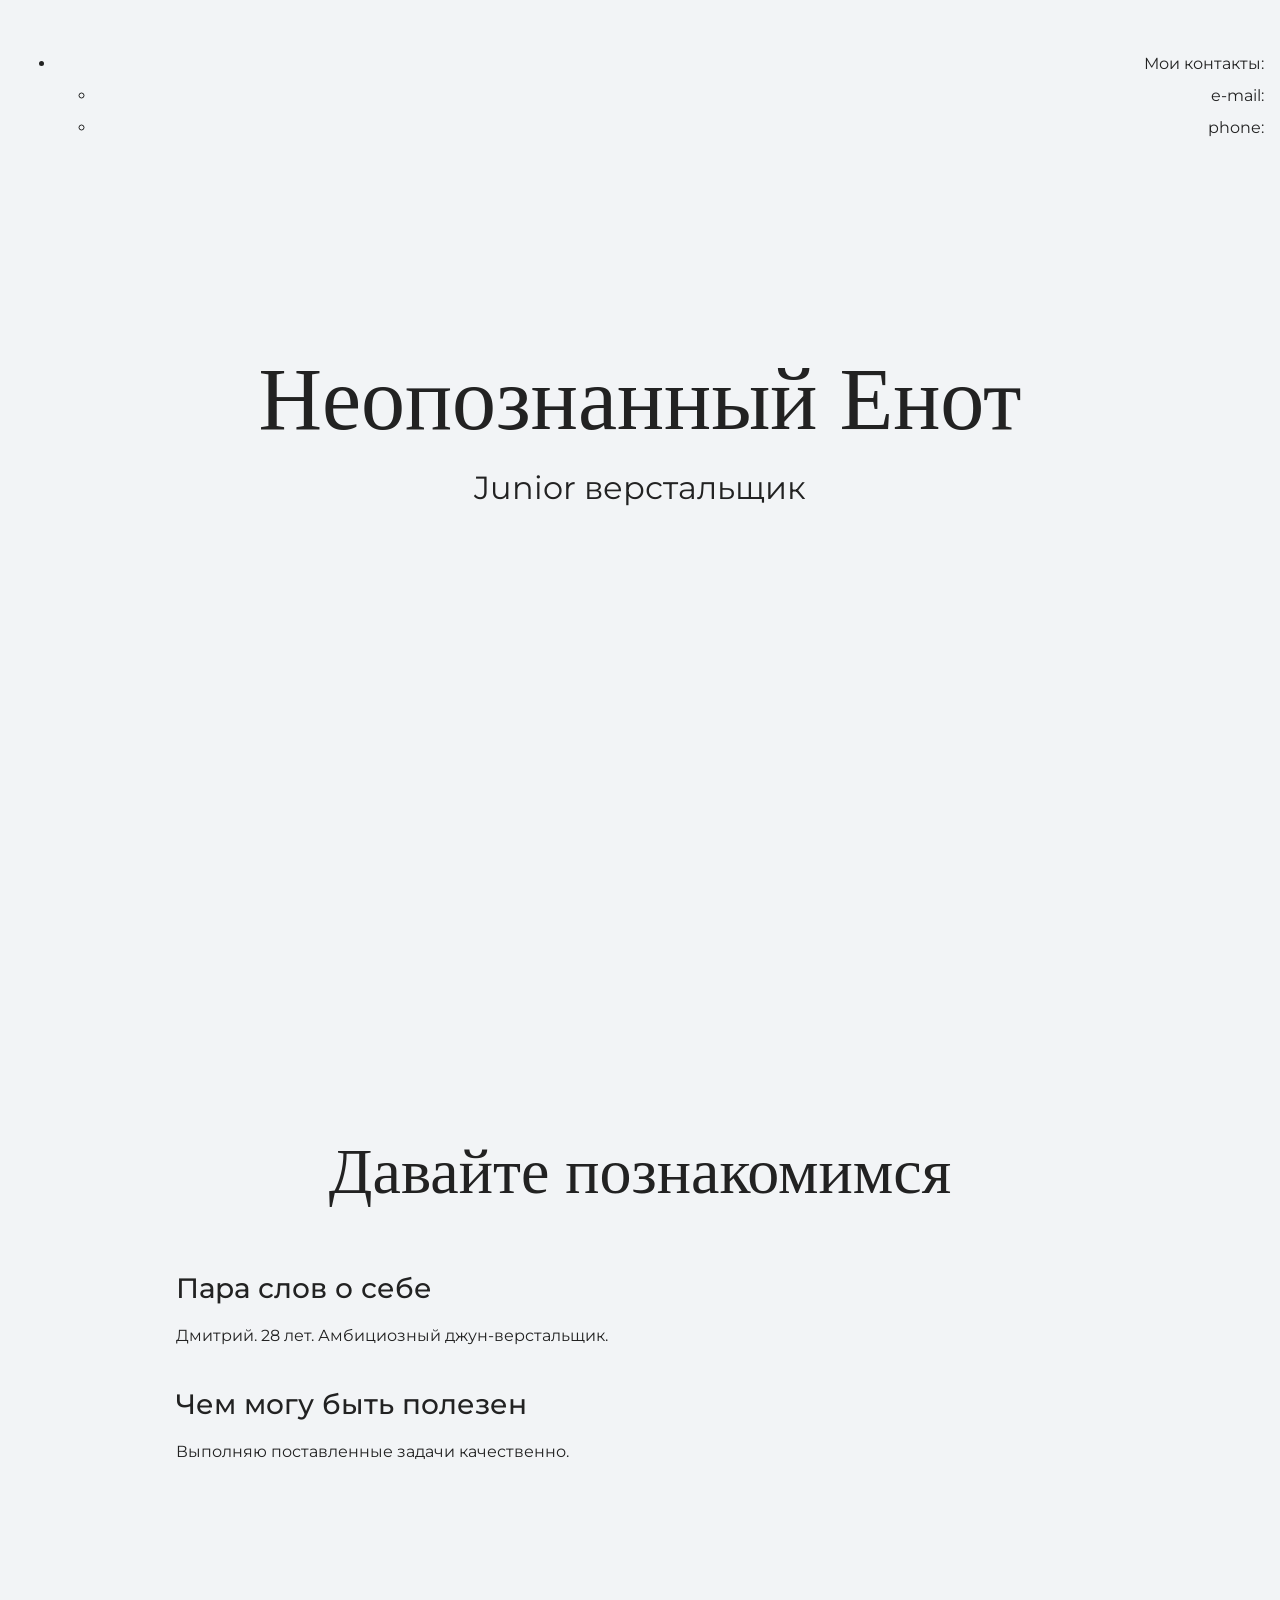
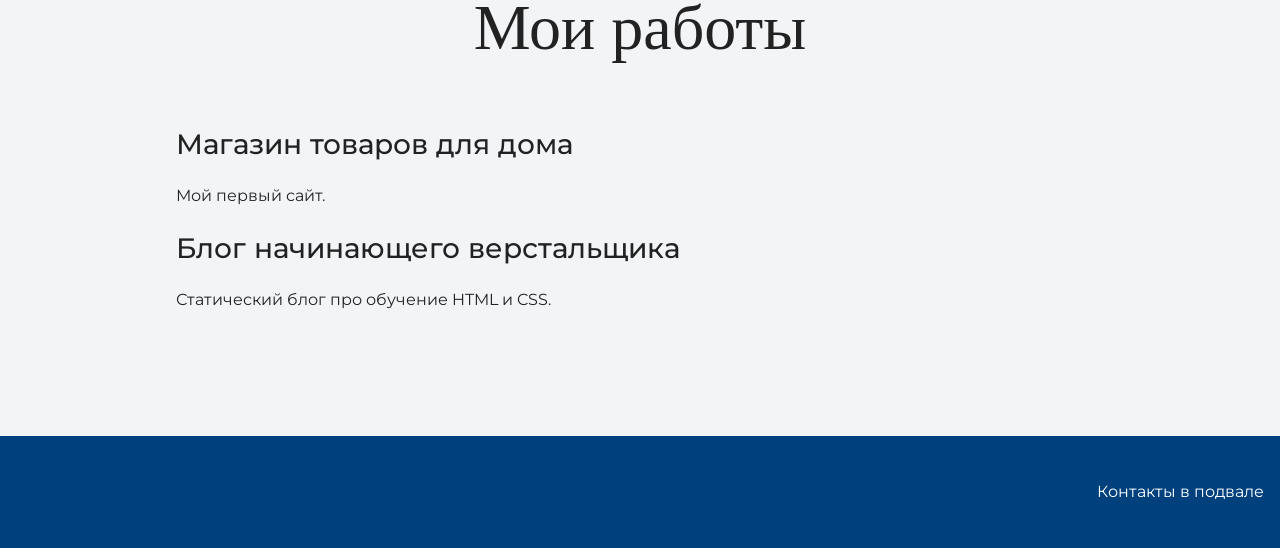
==== index.html @ f5bddd7c "files_uploaded" ====
<!DOCTYPE html>
<html lang="ru">
  <head>
    <meta charset="UTF-8">
    <link rel="stylesheet" href="style.css">
    <link href="https://fonts.googleapis.com/css?family=Montserrat:400,500,700|Old+Standard+TT&display=swap&subset=cyrillic" rel="stylesheet">
    <title>Портфолио Junior верстальщика</title>
  </head>

  <body>
    <header class="page-header">
    <div class="container">
      <ul>
        <li>Мои контакты:</li>
          <ul>
            <li>e-mail:</li>
            <li>phone:</li>
          </ul>
      </ul>
    </div>
    </header>

    <section class="hero-image">
    <div class="container">
      <h1 class="heading">Неопознанный Енот</h1>
      <p>Junior верстальщик</p>
    </div>
    </section>

    <section class="intro">
    <div class="container">
      <h2 class="subheading">Давайте познакомимся</h2>
      <h3>Пара слов о себе</h3>
      <p>Дмитрий. 28 лет. Амбициозный джун-верстальщик.</p>
      <h3>Чем могу быть полезен</h3>
      <p>Выполняю поставленные задачи качественно.</p>
    </div>
    </section>

    <section class="portfolio">
    <div class="container">
      <h2 class="subheading">Мои работы</h2>

      <h3><a>Магазин товаров для дома</a></h3>
      <p><a>Мой первый сайт.</a></p>

      <h3><a>Блог начинающего верстальщика</a></h3>
      <p><a>Статический блог про обучение HTML и CSS.</a></p>
    </div>
    </section>

    <footer class="page-footer">
    <div class="container">
      Контакты в подвале
    </footer>
  </div>
  </body>
</html>
---- style.css ----
body {
  margin: 0;
  min-width: 960px;
  font-family: "Montserrat", "Helvetica", "Arial", sans-serif;
  font-size: 16px;
  line-height: 32px;
  color: #222222;
  background-color: #f2f4f6;
  background-image: url("img/hero-bg.jpg");
  background-repeat: no-repeat;
  background-position: top center;
}

.container {
  max-width: 928px;
  margin: 0 auto;
  padding: 0 16px;
}

.page-header {
  margin: 0 0 160px;
  padding: 32px 0 32px;
}

.page-header .container,
.page-footer .container {
  max-width: 1408px;
  text-align: right;
}

.page-header a {
  margin-left: 56px;
  color: #288be6;
  text-decoration: none;
  background-repeat: no-repeat;
  background-position: left;
}

.header-email {
  padding-left: 30px;
  background-image: url("img/icon-email-header.svg");
}

.header-phone {
  padding-left: 25px;
  background-image: url("img/icon-phone-header.svg");
}

.hero-image {
  margin-bottom: 620px;
}

.hero-image .container {
  max-width: 1408px;
  text-align: center;
}

.heading {
  margin: 0 0 16px;
  font-family: "Old Standard TT", "Times", "Times New Roman", serif;
  font-size: 88px;
  line-height: 96px;
  font-weight: 400;
}

.hero-image p {
  margin: 0;
  font-size: 32px;
  line-height: 48px;
}

.intro {
  margin: 0 0 120px;
}

.subheading {
  margin: 0 0 56px;
  font-family: "Old Standard TT", "Times", "Times New Roman", serif;
  font-size: 64px;
  line-height: 80px;
  font-weight: 400;
  text-align: center;
}

.user-image {
  margin: 0 0 32px;
  text-align: center;
}

.intro h3,
.portfolio h3 {
  margin: 0 0 12px;
  font-size: 28px;
  line-height: 40px;
  font-weight: 500;
}

.intro p {
  margin: 0 0 32px;
}

.skills-list {
  margin: 0;
  padding: 0;
}

.skills-list dt {
  padding-left: 32px;
  background-repeat: no-repeat;
  background-position: left;
}

.skill-html {
  background-image: url("img/icon-html.svg");
}

.skill-css {
  background-image: url("img/icon-css.svg");
}

.level {
  margin: 4px 0 16px;
  padding: 0;
  height: 14px;
  font-size: 0;
  background-color: #ffffff;
  border: 1px solid #86c3fa;
  border-radius: 8px;
}

.level div {
  margin: 1px;
  height: 12px;
  background-color: #288be6;
  border-radius: 6px;
}

.portfolio {
  margin: 0 0 120px;
}

.projects {
  margin: 0;
  padding: 0;
  list-style: none;
}

.projects li {
  margin: 0 0 80px;
}

.project-image {
  margin: 0 0 24px;
  text-align: center;
}

.projects p {
  margin: 0 0 24px;
}

.button {
  padding: 6px 20px;
  display: inline-block;
  vertical-align: baseline;
  text-decoration: none;
  text-transform: uppercase;
  border-radius: 4px;
  background-color: #288be6;
  color: #ffffff;
}

.page-footer {
  padding: 40px 0;
  background-color: #00417d;
  color: #ffffff;
}

.page-footer a {
  margin-left: 56px;
  color: inherit;
  text-decoration: none;
  background-repeat: no-repeat;
  background-position: left;
}

.footer-email {
  padding-left: 30px;
  background-image: url("img/icon-email-footer.svg");
}

.footer-phone {
  padding-left: 25px;
  background-image: url("img/icon-phone-footer.svg");
}
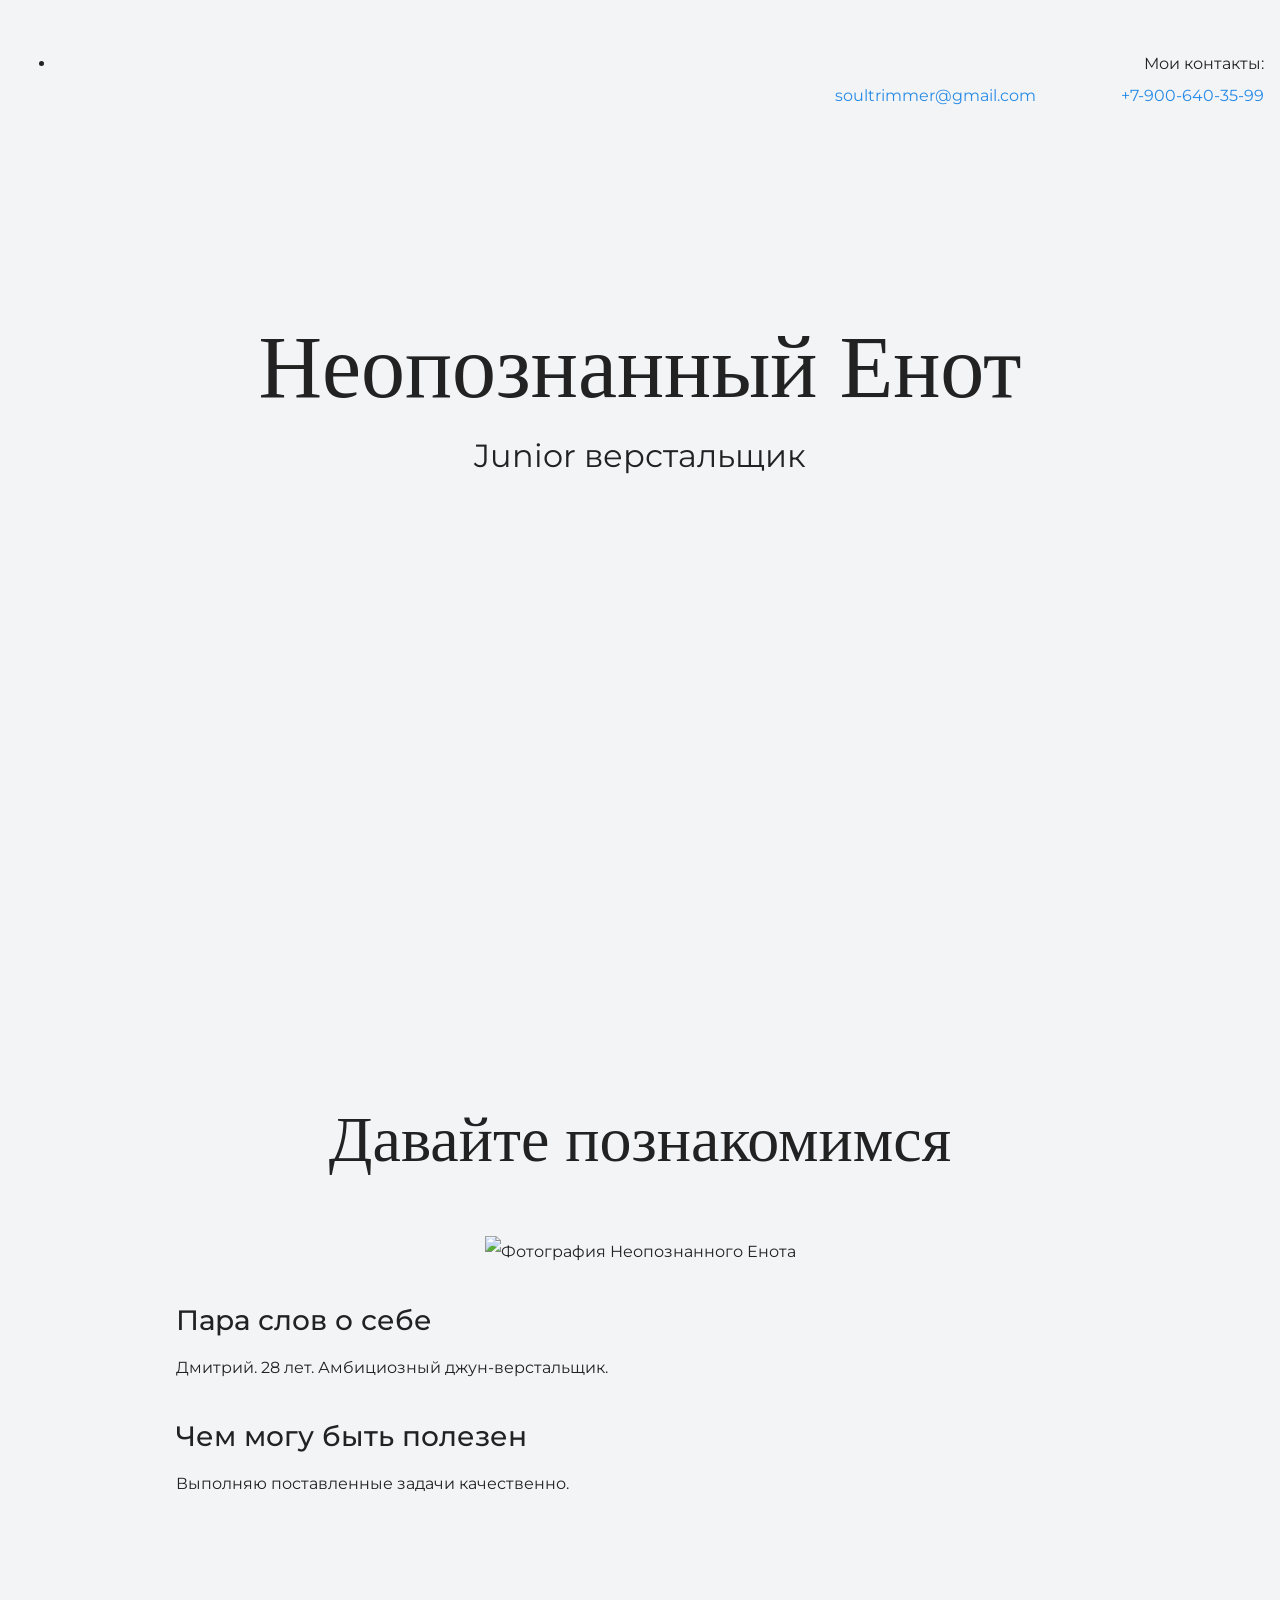
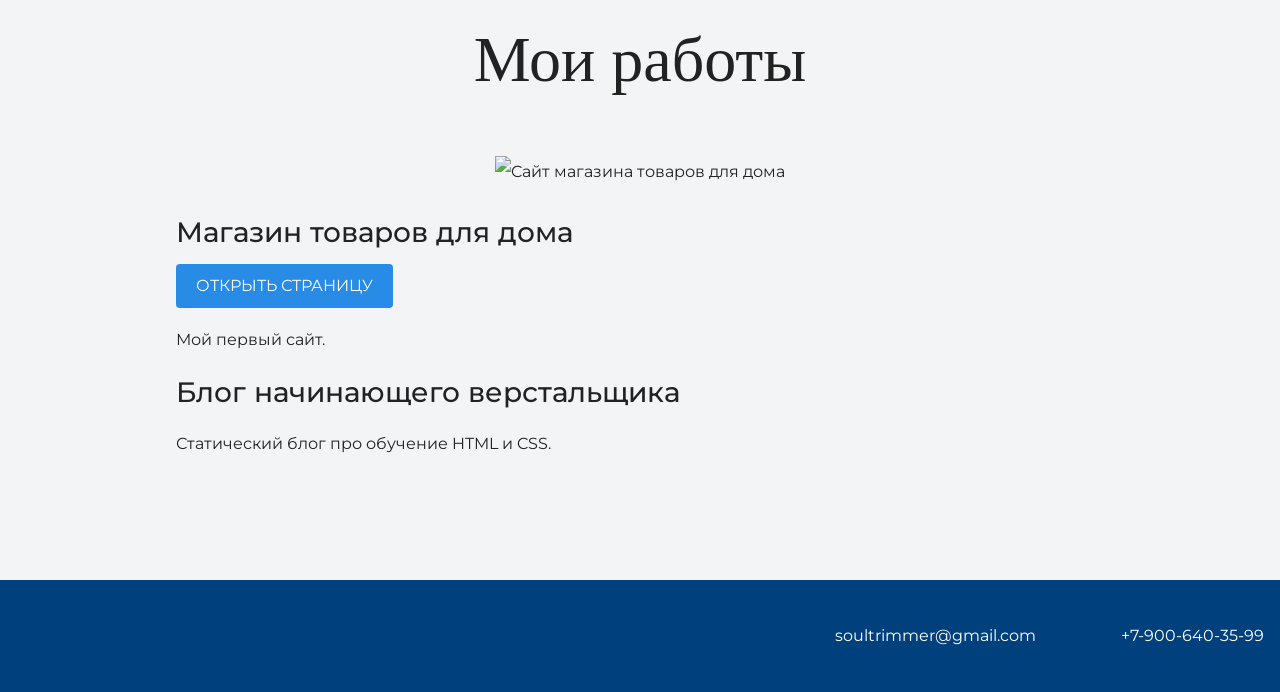
==== commit 024f2813: "Update index.html" ====
--- a/index.html
+++ b/index.html
@@ -13,8 +13,10 @@
       <ul>
         <li>Мои контакты:</li>
           <ul>
-            <li>e-mail:</li>
-            <li>phone:</li>
+            <a class="header-email"
+            href="mailto:soultrimmer@gmail.com">soultrimmer@gmail.com</a>
+            <a class="header-phone"
+            href="tel:+7-900-640-35-99">+7-900-640-35-99</a>
           </ul>
       </ul>
     </div>
@@ -30,6 +32,9 @@
     <section class="intro">
     <div class="container">
       <h2 class="subheading">Давайте познакомимся</h2>
+      <figure class="user-image">
+        <img src="files/user.jpg" width="928" height="536" alt="Фотография Неопознанного Енота">
+      </figure>
       <h3>Пара слов о себе</h3>
       <p>Дмитрий. 28 лет. Амбициозный джун-верстальщик.</p>
       <h3>Чем могу быть полезен</h3>
@@ -40,8 +45,13 @@
     <section class="portfolio">
     <div class="container">
       <h2 class="subheading">Мои работы</h2>
+      <figure class="project-image">
+        <img src="files/project.jpg" width="928" height="536" alt="Cайт магазина товаров для дома">
+      </figure>
 
       <h3><a>Магазин товаров для дома</a></h3>
+      <a class="button" href="source/project/index.html">Открыть страницу</a>
+
       <p><a>Мой первый сайт.</a></p>
 
       <h3><a>Блог начинающего верстальщика</a></h3>
@@ -51,7 +61,9 @@
 
     <footer class="page-footer">
     <div class="container">
-      Контакты в подвале
+      <a class="footer-email" href="mailto:soultrimmer@gmail.com">soultrimmer@gmail.com</a>
+      <a class="footer-phone" href="tel:+7-900-640-35-99">+7-900-640-35-99</a>
+
     </footer>
   </div>
   </body>
